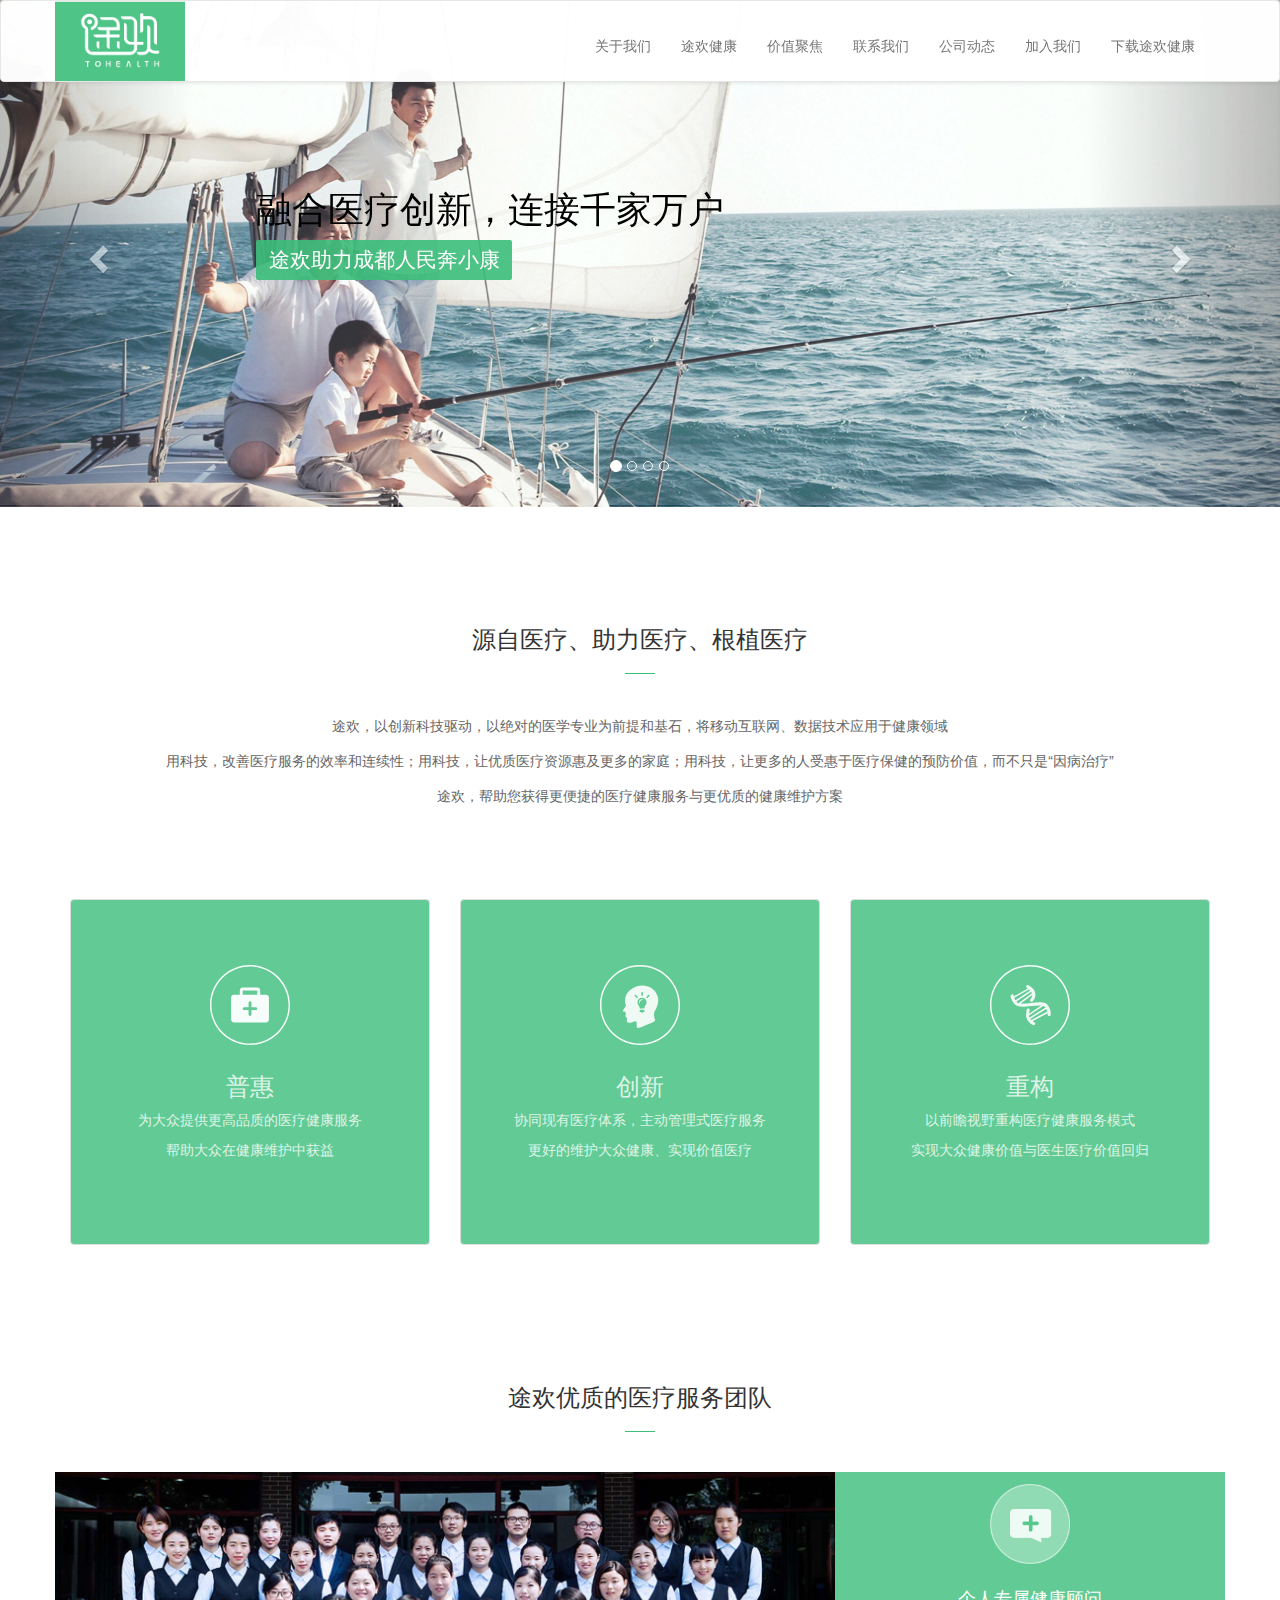
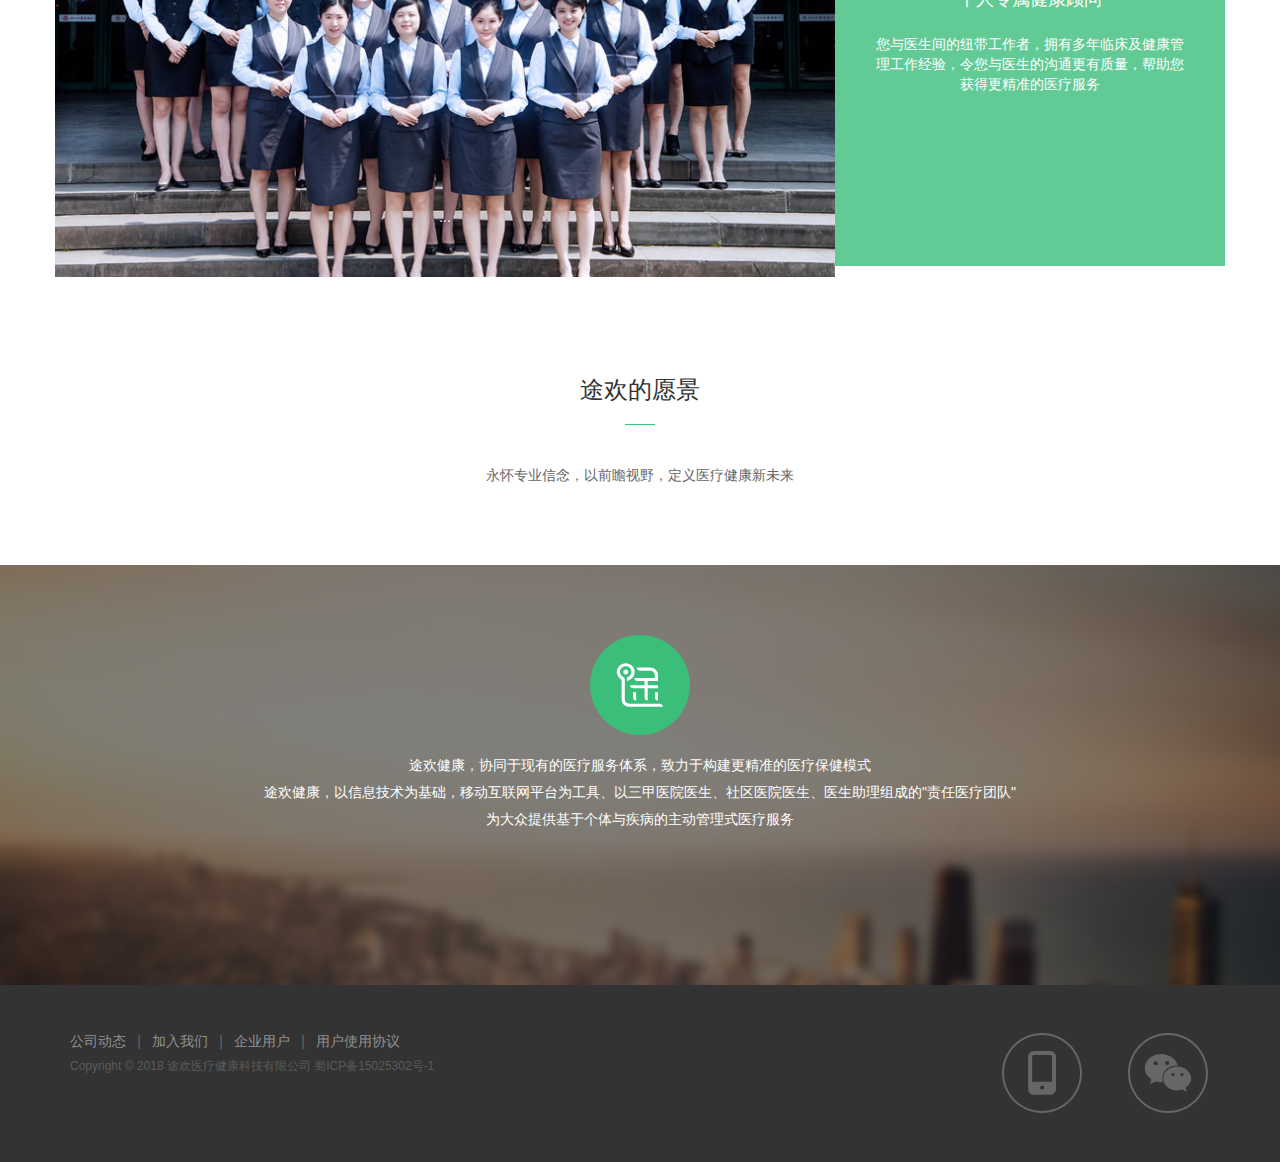
==== index.html @ 7e4f751d "第一次提交！" ====
<!DOCTYPE html>
<html lang="en">
<head>
	<meta charset="UTF-8"> 
	<!-- <meta name="viewport" content="width=device-width, initial-scale=1"> -->
	<meta name="viewport" content="width=device-width, initial-scale=1, maximum-scale=1, user-scalable=no">
	<title>首页</title>
	<link rel="stylesheet" href="css/bootstrap.min.css">
	<link rel="stylesheet" href="css/index.css">
	<script src="js/jquery-3.0.0.min.js"></script>
	<script src="js/bootstrap.min.js"></script>
	
</head>
<body>
	<header>
		<nav class="navbar navbar-default">
		  <div class="container-fluid container">
		    <!-- Brand and toggle get grouped for better mobile display -->
		    <div class="navbar-header">
		      <button type="button" class="navbar-toggle collapsed" data-toggle="collapse" data-target="#bs-example-navbar-collapse-1" aria-expanded="false">
		        <span class="sr-only">Toggle navigation</span>
		        <span class="icon-bar"></span>
		        <span class="icon-bar"></span>
		        <span class="icon-bar"></span>
		      </button>
		      <a class="navbar-brand th-logo" href="#">
		      	<img src="images/logo.PNG" alt="">
		      </a>
		    </div>

		    <!-- Collect the nav links, forms, and other content for toggling -->
		    <div class="collapse navbar-collapse" id="bs-example-navbar-collapse-1">
		      <ul class="nav navbar-nav navbar-right">
		        <li><a href="#">关于我们</a></li>
		        <li><a href="html/health.html">途欢健康</a></li>
		        <li><a href="html/price.html">价值聚焦</a></li>
		        <li><a href="html/contact.html">联系我们</a></li>
		        <li><a href="html/compony.html">公司动态</a></li>
		        <li><a href="#">加入我们</a></li>
		        <li><a href="#">下载途欢健康</a></li>
		      </ul>
		    </div><!-- /.navbar-collapse -->
		  </div><!-- /.container-fluid -->
		</nav>
	</header>
	<main>
		<div id="carousel-example-generic" class="carousel slide" data-ride="carousel">
		  <!-- Indicators -->
		  <ol class="carousel-indicators">
		    <li data-target="#carousel-example-generic" data-slide-to="0" class="active"></li>
		    <li data-target="#carousel-example-generic" data-slide-to="1"></li>
		    <li data-target="#carousel-example-generic" data-slide-to="2"></li>
		    <li data-target="#carousel-example-generic" data-slide-to="3"></li>
		  </ol>

		  <!-- Wrapper for slides -->
		  <div class="carousel-inner" role="listbox">
		    <div class="item active">
		      <img src="images/about-us-banner-2x-2.jpg" alt="...">
		      <div class="carousel-caption"></div>
		    </div>
		    <div class="item">
		      <img src="images/about-us-banner-2x.jpg" alt="...">
		      <div class="carousel-caption"></div>
		    </div>
		    <div class="item">
		      <img src="images/innovative-banner.jpg" alt="...">
		      <div class="carousel-caption"></div>
		    </div>
		    <div class="item">
		      <img src="images/about-us-banner-2x.jpg" alt="...">
		      <div class="carousel-caption"></div>
		    </div>
		  </div>

		  <!-- 字幕 -->
			<div class="bg">
			    <div class="part part1 current">
			         <h4 class="animate__animated animate__backInDown">融合医疗创新，连接千家万户</h4>
			        <p class="animate__animated animate__slideInUp">途欢助力成都人民奔小康</p>
			    </div>
			    <div class="part part2">
			        <h4 class="animate__animated animate__backInDown"> “星未来InnoStar”全球创新创业大赛</h4>
			         <h4 class="animate__animated animate__backInDown"> 途欢健康惊艳斩获二等奖</h4>
			        <p class="animate__animated animate__slideInUp">成都站落幕</p>
			    </div>
			    <div class="part part3">
			         <h4 class="animate__animated animate__backInDown">人生旅途&nbsp;欢&nbsp;悦同行</h4>
			        <p class="animate__animated animate__slideInUp">To Health To Happiness</p>
			    </div>
			    <div class="part part4">
			         <h4 class="animate__animated animate__backInDown">连接您与复杂医学世界的桥梁</h4>
			        <p class="animate__animated animate__slideInUp">Getting Access To Better Quality Health Care</p>
			    </div>
			 </div>
		  <!-- Controls -->
		  <a class="left carousel-control" href="#carousel-example-generic" role="button" data-slide="prev">
		    <span class="glyphicon glyphicon-chevron-left" aria-hidden="true"></span>
		    <span class="sr-only">Previous</span>
		  </a>
		  <a class="right carousel-control" href="#carousel-example-generic" role="button" data-slide="next">
		    <span class="glyphicon glyphicon-chevron-right" aria-hidden="true"></span>
		    <span class="sr-only">Next</span>
		  </a>
		</div>

		<div class="text container">
			<h3>源自医疗、助力医疗、根植医疗</h3>
			<p class="line"></p>
			<p class="linh25">途欢，以创新科技驱动，以绝对的医学专业为前提和基石，将移动互联网、数据技术应用于健康领域</p>
			<p class="linh25">用科技，改善医疗服务的效率和连续性；用科技，让优质医疗资源惠及更多的家庭；用科技，让更多的人受惠于医疗保健的预防价值，而不只是“因病治疗”</p>
			<p class="linh25">途欢，帮助您获得更便捷的医疗健康服务与更优质的健康维护方案</p>
		</div>

		<!-- 理念（idea） -->
		<ul class="idea container">
			<li class="col-md-4">
			    <div class="thumbnail">
			        <img src="images/puhui.svg" alt="...">
			        <div class="caption">
			          <h3>普惠</h3>
			          <p class="f12">为大众提供更高品质的医疗健康服务</p>
			          <p class="f12">帮助大众在健康维护中获益</p>
			          
			        </div>
			    </div>
			</li>
			<li class="col-md-4">
			    <div class="thumbnail">
			        <img src="images/chuangxin.svg" alt="...">
			        <div class="caption">
			          <h3>创新</h3>
			          <p class="f12">协同现有医疗体系，主动管理式医疗服务</p>
			          <p class="f12">更好的维护大众健康、实现价值医疗</p>
			          
			        </div>
			    </div>
			</li>
			<li class="col-md-4">
			    <div class="thumbnail">
			        <img src="images/chonggou.svg" alt="...">
			        <div class="caption">
			          <h3>重构</h3>
			          <p class="f12">以前瞻视野重构医疗健康服务模式</p>
			          <p class="f12">实现大众健康价值与医生医疗价值回归</p>
			          
			        </div>
			    </div>
			</li>		
		</ul>
		<div class="litspanner container">
			<h3>途欢优质的医疗服务团队</h3>
			<p class="line"></p>
			<div class="spanbox">
				<div class="span carousel slide  col-md-8" data-ride="carousel">
				<div class="carousel-inner" role="listbox">
				    <div class="item active">
				      <img src="images/abus-litspanner1.jpg" alt="...">
				      <div class="carousel-caption">
				        ...
				      </div>
				    </div>
				    <div class="item">
				      <img src="images/abus-litspanner2.jpg" alt="...">
				      <div class="carousel-caption">
				        ...
				      </div>
				    </div>
				    <div class="item">
				      <img src="images/abus-litspanner3.jpg" alt="...">
				      <div class="carousel-caption">
				        ...
				      </div>
				    </div>
				    <div class="item">
				      <img src="images/abus-litspanner4.jpg" alt="...">
				      <div class="carousel-caption">
				        ...
				      </div>
				    </div>
				  </div>
				
				</div>
				<div class="detail col-md-4">
				<ul>
					<li class="li animate__animated animate__backInDown current">
						<img src="images/jiankangguwen-ico.png" alt="...">
					<h4>个人专属健康顾问</h4>
					<p>
                                您与医生间的纽带工作者，拥有多年临床及健康管理工作经验，令您与医生的沟通更有质量，帮助您获得更精准的医疗服务
                             </p>
					</li>
					<li class="li animate__animated animate__backInDown">
						<img src="images/xietiaozhuanyuan-ico.png" alt="...">
					<h4>医疗协调专员</h4>
					<p>
                                您与家人的医疗服务协调顾问，拥有多年临床工作背景和分诊经验，给予您和家人必要的就医指导，帮助您选择适需的科室就医、获得专科医生线上预诊服务，或为您连接您所需的医疗服务
                            </p>
					</li>
					<li class="li animate__animated animate__backInDown">
						<img src="images/jiatingyisheng-ico.png" alt="...">
					<h4>途欢家庭医生</h4>
					<p>
                                您与家人的健康守门人。解决您与家庭日常大多数的医疗需求及慢性疾病稳定期的治疗、随访与管理。在途欢健康管理平台与健康顾问支持下，协助您完成更精准，更有价值的诊疗
                            </p>
					</li>
					<li class="li animate__animated animate__backInDown">
						<img src="images/tuhuandaifu-ico.png" alt="...">
					<h4>途欢大夫</h4>
					<p>
                                如您与家人患有慢性疾病，定期为您连接三甲医院专科医生，并评估指导您的诊疗方案。当家庭发生临床医疗需求，将为您推荐并连接最适宜的医生与专家，确保获得更优的医疗解决方案
                            </p>
					</li>
				</ul>
				</div>				
			</div>
			
			
		</div>
		<!-- 远景 -->
		<div class="future container">
			<h3>途欢的愿景</h3>
			<p class="line"></p>
			<p class="linh25">永怀专业信念，以前瞻视野，定义医疗健康新未来</p>
			<div class="futbgr">
				<img src="images/lthyj-ogo.svg" alt="">
				<p>途欢健康，协同于现有的医疗服务体系，致力于构建更精准的医疗保健模式</p>
				<p>途欢健康，以信息技术为基础，移动互联网平台为工具、以三甲医院医生、社区医院医生、医生助理组成的"责任医疗团队"</p>
				<p>为大众提供基于个体与疾病的主动管理式医疗服务</p>
			</div>
		</div>

	</main>
	<footer>
		<div class="container">
			<div class="left">
				<a href="">公司动态</a> |
				<a href="">加入我们</a> | 
				<a href="">企业用户</a> |
				<a href="">用户使用协议</a>
				<p>Copyright © 2018 途欢医疗健康科技有限公司 蜀ICP备15025302号-1</p>
			</div>
			<div class="right">
				<img src="../images/wewix-ico.svg" alt="">
				<img src="../images/shouji-logo-icon.svg" alt="">

			</div>
			
		
		</div>

	</footer>

	
	<script src="js/index.js"></script>
</body>
</html>
---- css/index.css ----
*{
    margin: 0;
    padding: 0;
 }
 ul{
    list-style: none;
 }
b{
    font-weight: normal;
    display: block;
}
i{
    font-style: normal;
    display: block;
}
u{
    text-decoration: none;
    display: block;
}
 body{
    color: #666;
    font-style: normal;
    font-family: "SourceHanSansCN-Light",
    "Lantinghei SC","Open Sans",
    "Hiragino Sans GB","Microsoft YaHei",
    "STHeiti-Light","WenQuanYi Micro Hei",
    "Arial","SimSun","sans-serif";
    font-size: 14px;
 }
header{
    position: fixed;
    width: 100%;
    z-index: 999;
 }
header .navbar-default {
    /* padding: 15px 0; */
    box-shadow: 0 1px 4px rgba(0,0,0,.1);
    margin-bottom: 0;
    z-index: 1000;
    background-color: rgba(255,255,255,.98);
}
header .navbar-header .navbar-brand {
    margin-left: 15px;
    padding: 0px;
}
header .navbar-header .th-logo{
	width: 130px;
	height: 80px;
/* 	background: url('../images/logo.PNG'); */

}

header .th-logo img{
	width: 130px;
}


header .navbar-collapse li{
	margin-top: 20px;
}

main .carousel-control span{
	z-index: 9999;
}
main #carousel-example-generic{
    position: relative;
}
/* 轮播小圆圈 */
#carousel-example-generic .carousel-indicators{
    z-index: 100;
}
/* 轮播字幕 */
#carousel-example-generic .bg{

    width: 100%;
    height: 100%;
    background: rgba(255,255,255,0.2);
    padding-top: 10%;
    left: 0px;
    position: absolute;
    z-index: 99;
    top: -2px;
}
#carousel-example-generic .bg h4{
    margin-left: 20%;
    color: white;
    font-size: 260%;
    margin-top: 5%;
}
#carousel-example-generic .bg p{
    margin-left: 20%;
    color: white;
    font-size: 150%;
}
#carousel-example-generic .bg .part1 h4,
#carousel-example-generic .bg .part2 h4{
    color: black;
}
#carousel-example-generic .bg .part1 p,
#carousel-example-generic .bg .part2 p{
    background-color: rgba(59, 190, 122, .9);
    /* display: inline; */
     text-align: center; 
    border-radius: 2px;
    padding: 5px 10px;
    width: 20%;
}
#carousel-example-generic .bg .part{
    display: none;
}
#carousel-example-generic .bg .part.current{
    display: block;
}
/* 轮播左右按钮 */
#carousel-example-generic .left,
#carousel-example-generic .right{
    z-index: 100;
}
main .text{
	text-align: center;
	margin-top: 100px;
    margin-bottom: 80px;
}
main .text h3,main .litspanner h3,main .future h3{
	color: #333;
    font-weight: normal;
    font-family: "SourceHanSansCN-Light",
    "Lantinghei SC","Open Sans","Hiragino Sans GB",
    "Microsoft YaHei","STHeiti-Light","WenQuanYi Micro Hei",
    "Arial","SimSun","sans-serif";
}

main .text .line,main .litspanner .line,main .future .line{
	border-top: 1px solid #3bbe7a;
    width: 30px;
    margin: 20px auto 40px;
}
main .text .linh25{
	line-height: 25px;
}
/* 理念 */
main .idea{
    list-style: none;
}
main .idea .thumbnail{
	background: rgba(59,190,122,.8);
    padding: 18% 10%;
}
main .idea li{
    text-align: center;
    border-radius: 2px;

}
main .idea h3,main .idea p{
    color: rgba(255,255,255,.8);
}
main .idea img{
    width: 80px;
} 
/* 小轮播图 */
main .litspanner{
	text-align: center;
	margin-top: 100px;
    margin-bottom: 80px;
}
main .litspanner .spanbox{
    width: 100%;
    min-height: 394px;
    background: rgba(59,190,122,.8); 
}
main .litspanner .col-md-8{
    padding-right: 0px;
    padding-left: 0px;
}
    
main .litspanner .detail{    
    padding: 1% 3%;
}
main .litspanner .detail img{
    width: 80px;
}
main .litspanner .detail h4{
    font-size: 18px;
    color: white;
    line-height: 50px;
}
main .litspanner .detail p{
    color: white;
    font-size: 14px;

}
main .detail .li{
    display: none;
}
main .detail .li.current{
    display: block;
}
/* 愿景 */
main .future{
    text-align: center;
    width: 100%;
}
main .container{
    padding-right: 0px;
    padding-left: 0px;
}
main .future .futbgr{
    height: 420px;
    text-align: center;
    background: url('../images/about-yuanjing.jpg') no-repeat 50% 0%;
}
main .future .linh25{
    margin-bottom:80px ;
}
main .future .futbgr img{
    width: 100px;
    margin-top: 70px;
    margin-bottom: 20px;
}
main .future .futbgr p{
    color: white;
    margin-bottom: 7px;
}
footer{
    background-color: #333;
    padding: 46.5px 0;
}
footer .container a{
    color: rgba(170,170,170,.8);
    padding-right: 2%;
    padding-left: 2%;
} 
footer .container a:nth-of-type(1){
    padding-left: 0px;
}
footer .container p{
    font-size: 12px;
    color: rgba(102,102,102,.8);
    margin-top: 2%;
}
footer .container a:hover{
    text-decoration: none;
}
footer .container .left{
    float: left;
}
footer .container .right{
    float: right;
    
}
footer .container .right img{
    width: 14%;
    float: right;
    margin-left: 7%;
}
@media (min-width:0px) and (max-width: 778px) { 
    footer .container .right{
        display: none;
    }
}
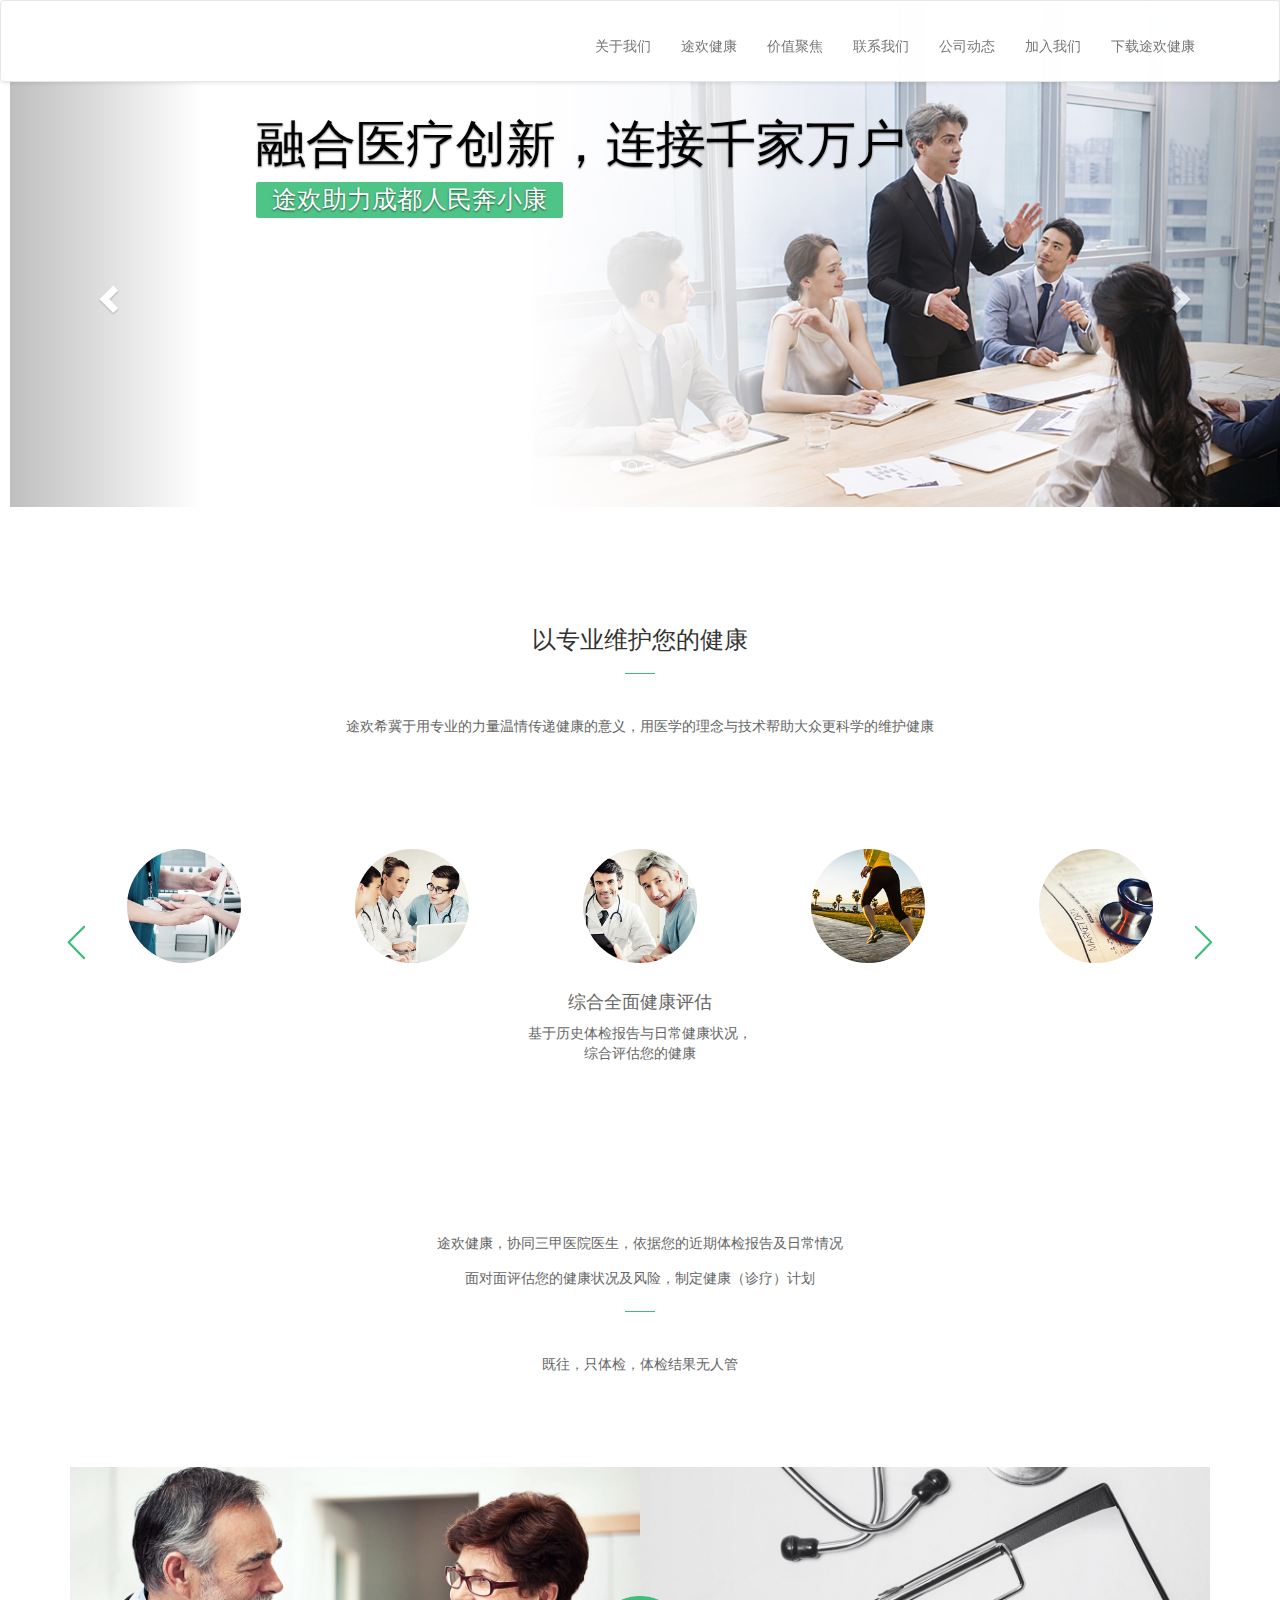
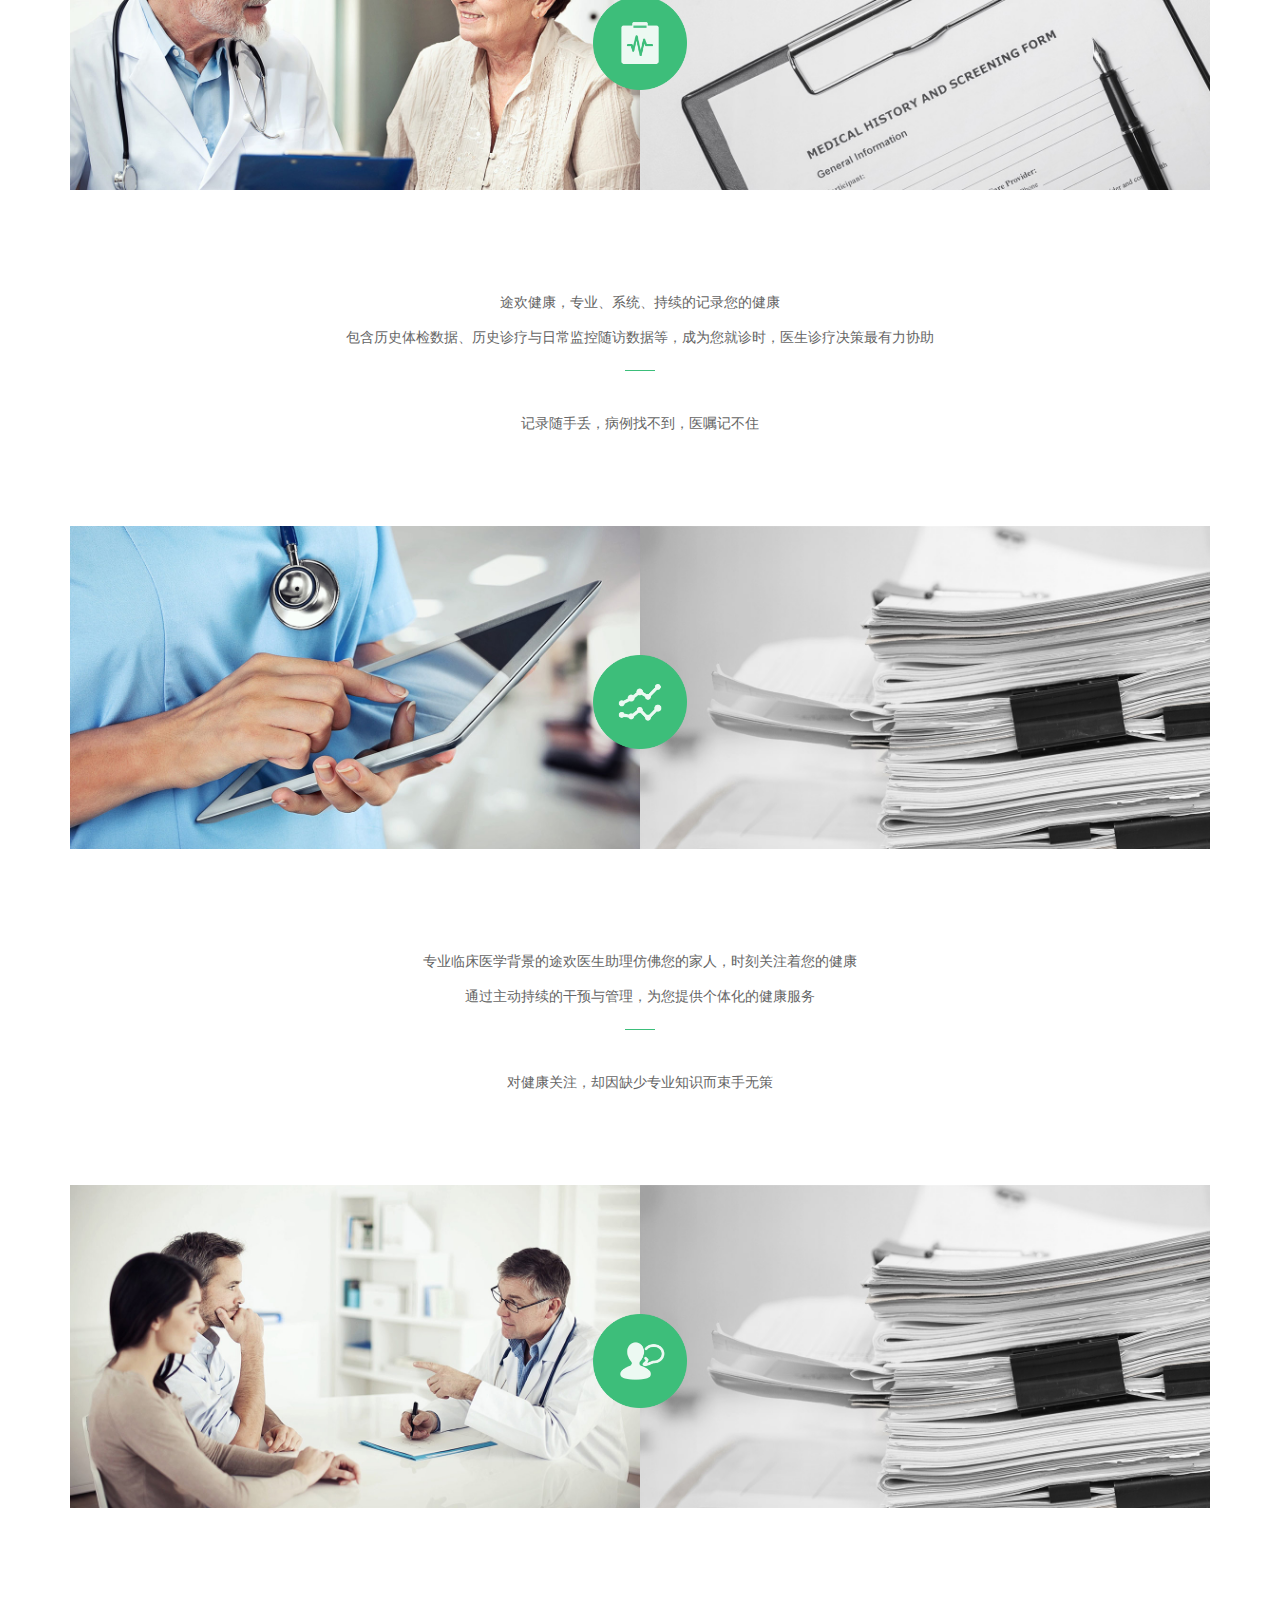
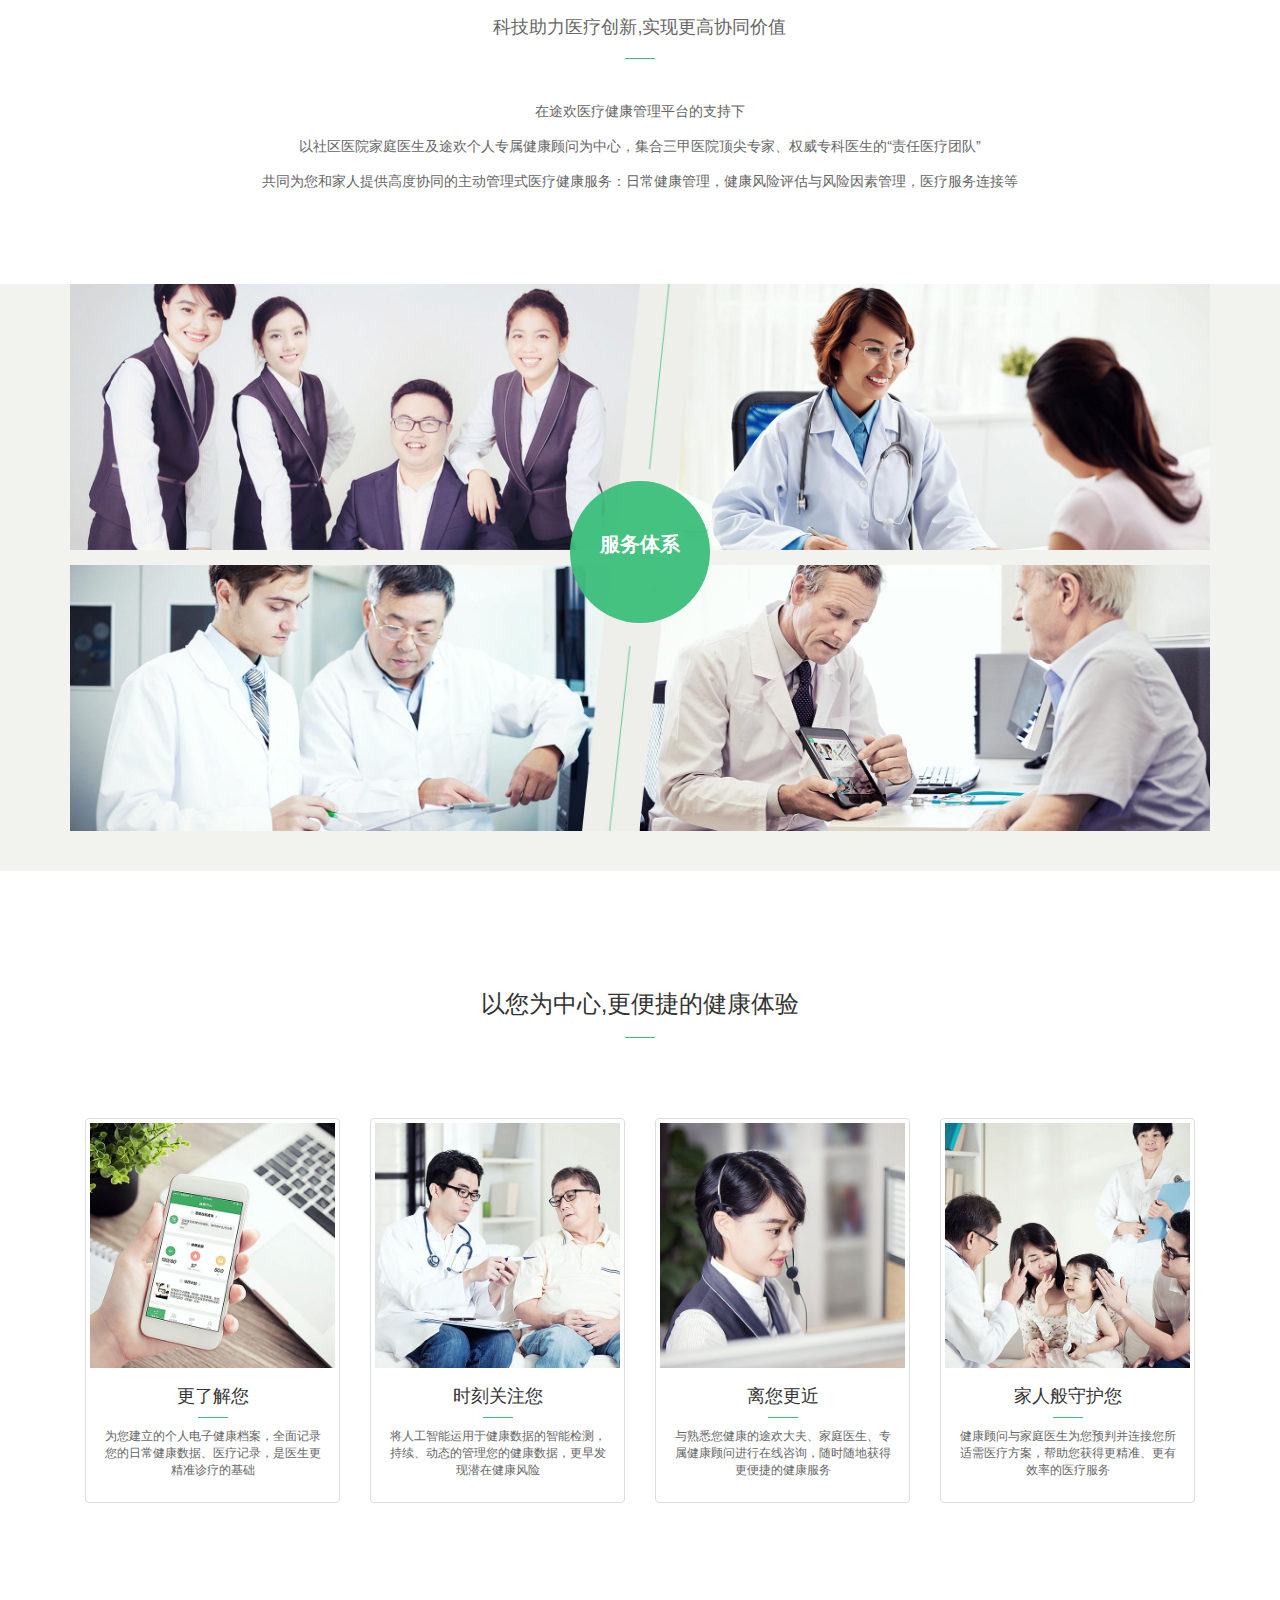
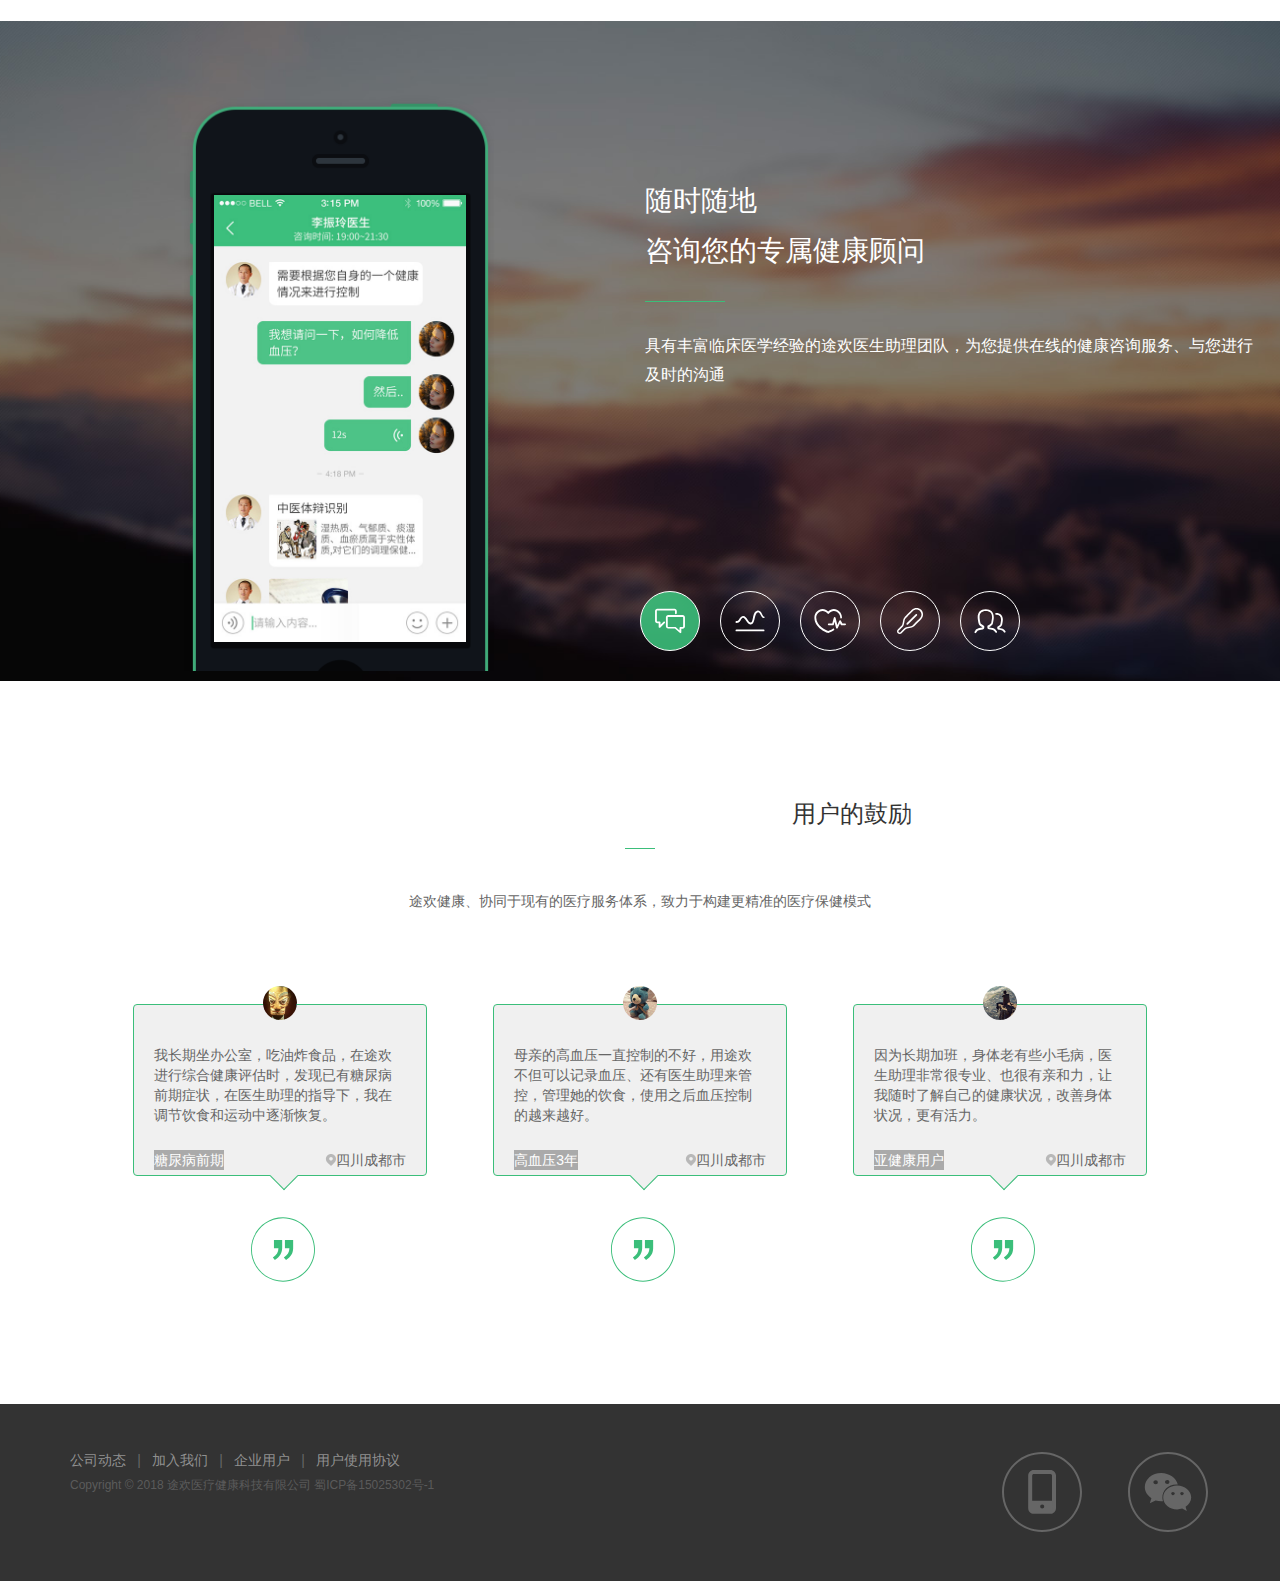
==== commit 80fa9f3f: "第二次提交" ====
--- a/index.html
+++ b/index.html
@@ -6,10 +6,10 @@
 	<meta name="viewport" content="width=device-width, initial-scale=1, maximum-scale=1, user-scalable=no">
 	<title>首页</title>
 	<link rel="stylesheet" href="css/bootstrap.min.css">
-	<link rel="stylesheet" href="css/index.css">
+	<link rel="stylesheet" href="css/health.css">
+	<link rel="stylesheet" href="css/animate.css">
 	<script src="js/jquery-3.0.0.min.js"></script>
 	<script src="js/bootstrap.min.js"></script>
-	
 </head>
 <body>
 	<header>
@@ -24,15 +24,15 @@
 		        <span class="icon-bar"></span>
 		      </button>
 		      <a class="navbar-brand th-logo" href="#">
-		      	<img src="images/logo.PNG" alt="">
+		      	<img src="images/logo.png" alt="">
 		      </a>
 		    </div>
 
 		    <!-- Collect the nav links, forms, and other content for toggling -->
 		    <div class="collapse navbar-collapse" id="bs-example-navbar-collapse-1">
 		      <ul class="nav navbar-nav navbar-right">
-		        <li><a href="#">关于我们</a></li>
-		        <li><a href="html/health.html">途欢健康</a></li>
+		        <li><a href="index.html">关于我们</a></li>
+		        <li><a href="#">途欢健康</a></li>
 		        <li><a href="html/price.html">价值聚焦</a></li>
 		        <li><a href="html/contact.html">联系我们</a></li>
 		        <li><a href="html/compony.html">公司动态</a></li>
@@ -54,45 +54,37 @@
 		  </ol>
 
 		  <!-- Wrapper for slides -->
-		  <div class="carousel-inner" role="listbox">
-		    <div class="item active">
+		  <ul class="carousel1 carousel-inner" role="listbox">
+		    <li class="item active">
+		      <img src="images/innovative-banner.jpg" alt="...">
+		      <div class="blackWork carousel-caption">
+		      		<h4 class="animate__animated animate__slideInDown delay_1">融合医疗创新，连接千家万户</h4>
+			        <p class="animate__animated animate__slideInUp delay_1">途欢助力成都人民奔小康</p>
+		      </div>
+		    </li>
+		    <li class="item">
+		      <img src="images/future-start-banner-2x.jpg" alt="...">
+		      <div class="blackWork carousel-caption">
+		      		<h4 class="animate__animated animate__slideInDown delay_1"> “星未来InnoStar”全球创新创业大赛</h4>
+			        <h4 class="animate__animated animate__slideInDown delay_1"> 途欢健康惊艳斩获二等奖</h4>
+			        <p class="animate__animated animate__slideInUp delay_1">成都站落幕</p>
+		      </div>
+		    </li>
+		    <li class="item">
+		      <img src="images/about-us-banner-2x.jpg" alt="...">
+		      <div class=" carousel-caption">
+		      		<h4 class="animate__animated animate__slideInDown delay_1">人生旅途&nbsp;欢&nbsp;悦同行</h4>
+			        <p class="animate__animated animate__slideInUp delay_1">To Health To Happiness</p>
+		      </div>
+		    </li>
+		    <li class="item">
 		      <img src="images/about-us-banner-2x-2.jpg" alt="...">
-		      <div class="carousel-caption"></div>
-		    </div>
-		    <div class="item">
-		      <img src="images/about-us-banner-2x.jpg" alt="...">
-		      <div class="carousel-caption"></div>
-		    </div>
-		    <div class="item">
-		      <img src="images/innovative-banner.jpg" alt="...">
-		      <div class="carousel-caption"></div>
-		    </div>
-		    <div class="item">
-		      <img src="images/about-us-banner-2x.jpg" alt="...">
-		      <div class="carousel-caption"></div>
-		    </div>
-		  </div>
-
-		  <!-- 字幕 -->
-			<div class="bg">
-			    <div class="part part1 current">
-			         <h4 class="animate__animated animate__backInDown">融合医疗创新，连接千家万户</h4>
-			        <p class="animate__animated animate__slideInUp">途欢助力成都人民奔小康</p>
-			    </div>
-			    <div class="part part2">
-			        <h4 class="animate__animated animate__backInDown"> “星未来InnoStar”全球创新创业大赛</h4>
-			         <h4 class="animate__animated animate__backInDown"> 途欢健康惊艳斩获二等奖</h4>
-			        <p class="animate__animated animate__slideInUp">成都站落幕</p>
-			    </div>
-			    <div class="part part3">
-			         <h4 class="animate__animated animate__backInDown">人生旅途&nbsp;欢&nbsp;悦同行</h4>
-			        <p class="animate__animated animate__slideInUp">To Health To Happiness</p>
-			    </div>
-			    <div class="part part4">
-			         <h4 class="animate__animated animate__backInDown">连接您与复杂医学世界的桥梁</h4>
-			        <p class="animate__animated animate__slideInUp">Getting Access To Better Quality Health Care</p>
-			    </div>
-			 </div>
+		      <div class="carousel-caption cpt2">
+		      	 	<h4 class="animate__animated animate__slideInDown delay_1">连接您与复杂医学世界的桥梁</h4>
+			        <p class="animate__animated animate__slideInUp delay_1">Getting Access To Better Quality Health Care</p>
+		      </div>
+		    </li>
+		  </ul>	
 		  <!-- Controls -->
 		  <a class="left carousel-control" href="#carousel-example-generic" role="button" data-slide="prev">
 		    <span class="glyphicon glyphicon-chevron-left" aria-hidden="true"></span>
@@ -103,133 +95,313 @@
 		    <span class="sr-only">Next</span>
 		  </a>
 		</div>
-
 		<div class="text container">
-			<h3>源自医疗、助力医疗、根植医疗</h3>
+			<h3>以专业维护您的健康</h3>
 			<p class="line"></p>
-			<p class="linh25">途欢，以创新科技驱动，以绝对的医学专业为前提和基石，将移动互联网、数据技术应用于健康领域</p>
-			<p class="linh25">用科技，改善医疗服务的效率和连续性；用科技，让优质医疗资源惠及更多的家庭；用科技，让更多的人受惠于医疗保健的预防价值，而不只是“因病治疗”</p>
-			<p class="linh25">途欢，帮助您获得更便捷的医疗健康服务与更优质的健康维护方案</p>
-		</div>
-
-		<!-- 理念（idea） -->
-		<ul class="idea container">
-			<li class="col-md-4">
-			    <div class="thumbnail">
-			        <img src="images/puhui.svg" alt="...">
-			        <div class="caption">
-			          <h3>普惠</h3>
-			          <p class="f12">为大众提供更高品质的医疗健康服务</p>
-			          <p class="f12">帮助大众在健康维护中获益</p>
-			          
-			        </div>
-			    </div>
-			</li>
-			<li class="col-md-4">
-			    <div class="thumbnail">
-			        <img src="images/chuangxin.svg" alt="...">
-			        <div class="caption">
-			          <h3>创新</h3>
-			          <p class="f12">协同现有医疗体系，主动管理式医疗服务</p>
-			          <p class="f12">更好的维护大众健康、实现价值医疗</p>
-			          
-			        </div>
-			    </div>
-			</li>
-			<li class="col-md-4">
-			    <div class="thumbnail">
-			        <img src="images/chonggou.svg" alt="...">
-			        <div class="caption">
-			          <h3>重构</h3>
-			          <p class="f12">以前瞻视野重构医疗健康服务模式</p>
-			          <p class="f12">实现大众健康价值与医生医疗价值回归</p>
-			          
-			        </div>
-			    </div>
-			</li>		
-		</ul>
-		<div class="litspanner container">
-			<h3>途欢优质的医疗服务团队</h3>
+			<p class="linh25">途欢希冀于用专业的力量温情传递健康的意义，用医学的理念与技术帮助大众更科学的维护健康</p>			
+		</div>
+		<!-- 小轮播 -->
+		<div class="spanbox  container" style="overflow: hidden;position: relative;">
+			<ul class="spanner">
+				<li>
+					<img src="images/garden01.jpg" alt="">
+					<div class="describe">
+						<h4>综合全面健康评估</h4>
+						<p>基于历史体检报告与日常健康状况，综合评估您的健康</p>
+					</div>					
+				</li>
+				<li>
+					<img src="images/garden02.jpg" alt="">
+					<div class="describe">
+						<h4>综合全面健康评估</h4>
+						<p>基于历史体检报告与日常健康状况，综合评估您的健康</p>
+					</div>					
+				</li>
+				<li>
+					<img src="images/garden03.jpg" alt="">
+					<div class="describe current">
+						<h4>综合全面健康评估</h4>
+						<p>基于历史体检报告与日常健康状况，综合评估您的健康</p>
+					</div>					
+				</li>
+				<li>
+					<img src="images/garden04.jpg" alt="">
+					<div class="describe">
+						<h4>综合全面健康评估</h4>
+						<p>基于历史体检报告与日常健康状况，综合评估您的健康</p>
+					</div>					
+				</li>
+				<li>
+					<img src="images/garden05.jpg" alt="">
+					<div class="describe">
+						<h4>综合全面健康评估</h4>
+						<p>基于历史体检报告与日常健康状况，综合评估您的健康</p>
+					</div>					
+				</li>
+				<li>
+					<img src="images/garden01.jpg" alt="">
+					<div class="describe">
+						<h4>综合全面健康评估</h4>
+						<p>基于历史体检报告与日常健康状况，综合评估您的健康</p>
+					</div>					
+				</li>
+				<li>
+					<img src="images/garden02.jpg" alt="">
+					<div class="describe">
+						<h4>综合全面健康评估</h4>
+						<p>基于历史体检报告与日常健康状况，综合评估您的健康</p>
+					</div>					
+				</li>
+				<li>
+					<img src="images/garden03.jpg" alt="">
+					<div class="describe">
+						<h4>综合全面健康评估</h4>
+						<p>基于历史体检报告与日常健康状况，综合评估您的健康</p>
+					</div>					
+				</li>
+				<li>
+					<img src="images/garden04.jpg" alt="">
+					<div class="describe">
+						<h4>综合全面健康评估</h4>
+						<p>基于历史体检报告与日常健康状况，综合评估您的健康</p>
+					</div>					
+				</li>
+				<li>
+					<img src="images/garden05.jpg" alt="">
+					<div class="describe">
+						<h4>综合全面健康评估</h4>
+						<p>基于历史体检报告与日常健康状况，综合评估您的健康</p>
+					</div>					
+				</li>
+			</ul>	
+			<span class="left"><img src="images/mis-prev-icon.svg" alt=""></span>
+    		<span class="right"><img src="images/mis-next-icon.svg" alt=""></span>
+            <!-- <ol>
+                <li class="current"></li>
+                <li></li>
+                <li></li>
+                <li></li>
+                <li></li>
+                <li></li>
+            </ol> -->
+		</div>
+		<!-- 文字和图片 -->
+		<div class="text-pic">
+			<div class="part1">
+				<div class="text container">
+						<p class="linh25">途欢健康，协同三甲医院医生，依据您的近期体检报告及日常情况</p>	
+						<p class="linh25">面对面评估您的健康状况及风险，制定健康（诊疗）计划</p>
+						<p class="line"></p>
+						<p class="linh25">既往，只体检，体检结果无人管</p>			
+				</div>
+				<div class="pic container">
+					<div class="pic1 col-xs-6">
+							<img src="images/tuhuan1_l2x.jpg" alt="">
+					</div>
+					<div class="pic2 col-xs-6">
+							<img src="images/tuhuan1_r2x.jpg" alt="">								
+					</div>
+					<span><img src="images/zljh-logo-icon.png" alt=""></span>	
+				</div>				
+			</div>
+			<div class="part2">
+				<div class="text container">
+						<p class="linh25">途欢健康，专业、系统、持续的记录您的健康</p>	
+						<p class="linh25">包含历史体检数据、历史诊疗与日常监控随访数据等，成为您就诊时，医生诊疗决策最有力协助</p>
+						<p class="line"></p>
+						<p class="linh25">记录随手丢，病例找不到，医嘱记不住</p>		
+				</div>
+				<div class="pic container">
+					<div class="pic1 col-xs-6">
+							<img src="images/tuhuan3_l2x.jpg" alt="">
+					</div>
+					<div class="pic2 col-xs-6">
+							<img src="images/tuhuan4_r2x.jpg" alt="">									
+					</div>
+					<span><img src="images/hzsj-logo-icon.png" alt=""></span>	
+				</div>				
+			</div>
+			<div class="part3">
+				<div class="text container">
+						<p class="linh25">专业临床医学背景的途欢医生助理仿佛您的家人，时刻关注着您的健康</p>	
+						<p class="linh25">通过主动持续的干预与管理，为您提供个体化的健康服务</p>
+						<p class="line"></p>
+						<p class="linh25">对健康关注，却因缺少专业知识而束手无策</p>		
+				</div>
+				<div class="pic container">
+					<div class="pic1 col-xs-6">
+							<img src="images/tuhuan5_l2x.jpg" alt="">
+					</div>
+					<div class="pic2 col-xs-6">
+							<img src="images/tuhuan4_r2x.jpg" alt="">		
+								
+					</div>
+					<span><img src="images/hzgl-logo-icon.png" alt=""></span>
+				</div>				
+			</div>
+			<div class="part4">
+				<div class="text container">
+						<h4>科技助力医疗创新,实现更高协同价值</h4>
+						<p class="line"></p>
+						<p class="linh25">在途欢医疗健康管理平台的支持下</p>	
+						<p class="linh25">以社区医院家庭医生及途欢个人专属健康顾问为中心，集合三甲医院顶尖专家、权威专科医生的“责任医疗团队”</p>
+						<p class="linh25">共同为您和家人提供高度协同的主动管理式医疗健康服务：日常健康管理，健康风险评估与风险因素管理，医疗服务连接等</p>		
+				</div>
+				<div class="picbg">
+					<div class="pic container">
+						<div class="pic1">
+								<img src="images/fuwutixi-11.jpg" alt="">
+						</div>
+						<div class="pic2">
+								<img src="images/fuwutixi-2.jpg" alt="">										
+						</div>
+						<span><p>服务体系</p></span>
+					</div>					
+				</div>							
+			</div>
+			<div class="part5">
+				<div class="text container">
+						<h3>以您为中心,更便捷的健康体验</h3>
+						<p class="line"></p>		
+				</div>	
+				<ul class="idea container">
+					<li class="col-md-3">
+					    <div class="thumbnail">
+					        <img src="images/center-img-01.jpg" alt="...">
+					        <div class="caption">
+					          <h4>更了解您</h4>
+					          <p class="line"></p>
+					          <p class="f12">为您建立的个人电子健康档案，全面记录您的日常健康数据、医疗记录，是医生更精准诊疗的基础</p>
+					          
+					        </div>
+					    </div>
+					</li>
+					<li class="col-md-3">
+					    <div class="thumbnail">
+					        <img src="images/center-img-02.jpg" alt="...">
+					        <div class="caption">
+					          <h4>时刻关注您</h4>
+					          <p class="line"></p>
+					          <p class="f12">将人工智能运用于健康数据的智能检测，持续、动态的管理您的健康数据，更早发现潜在健康风险</p>
+					        </div>
+					    </div>
+					</li>
+					<li class="col-md-3">
+					    <div class="thumbnail">
+					        <img src="images/center-img-03.jpg" alt="...">
+					        <div class="caption">
+					          <h4>离您更近</h4>
+					          <p class="line"></p>
+					          <p class="f12">与熟悉您健康的途欢大夫、家庭医生、专属健康顾问进行在线咨询，随时随地获得更便捷的健康服务</p>
+					          
+					        </div>
+					    </div>
+					</li>
+					<li class="col-md-3">
+					    <div class="thumbnail">
+					        <img src="images/center-img-04.jpg" alt="...">
+					        <div class="caption">
+					          <h4>家人般守护您</h4>
+					          <p class="line"></p>
+					          <p class="f12">健康顾问与家庭医生为您预判并连接您所适需医疗方案，帮助您获得更精准、更有效率的医疗服务</p>					          
+					        </div>
+					    </div>
+					</li>			
+				</ul>
+			</div>
+		</div>
+		<!-- 手机轮播 -->
+		<div class="mobSpan">
+			<div class="spanBox container">
+				<ul class="txtBox">
+					<li class="current">
+						<h4 class=" animate__animated animate__slideInUp .delay_1">随时随地</h4>
+						<h4 class=" animate__animated animate__slideInUp .delay_1">咨询您的专属健康顾问</h4>
+						<p class="line animate__animated animate__slideInUp .delay_2" ></p>
+						<p class=" animate__animated animate__slideInUp .delay_3">具有丰富临床医学经验的途欢医生助理团队，为您提供在线的健康咨询服务、与您进行及时的沟通</p> 
+					</li>
+					<li>
+						<h4 class=" animate__animated animate__slideInUp .delay_1">智能监测</h4>
+						<h4 class=" animate__animated animate__slideInUp .delay_1">管理您的健康指标</h4>
+						<p class="line animate__animated animate__slideInUp .delay_2"></p>
+						<p class=" animate__animated animate__slideInUp .delay_3">运用大数据进行系统的健康数据监测，数据异常时及时预警，令您与家人更早关注健康风险、更有效的预防与管控疾病发生</p> 
+					</li>
+					<li>
+						<h4 class=" animate__animated animate__slideInUp .delay_1">权威制定</h4>
+						<h4 class=" animate__animated animate__slideInUp .delay_1">专属于您的诊疗计划</h4>
+						<p class="line animate__animated animate__slideInUp .delay_2"></p>
+						<p class=" animate__animated animate__slideInUp .delay_3">三甲医院专家医生根据您的健康状况制定持续、全面、个体化的治疗计划与健康管理计划</p> 
+					</li>
+					<li>
+						<h4 class=" animate__animated animate__slideInUp .delay_1">便捷记录</h4>
+						<h4 class=" animate__animated animate__slideInUp .delay_1">健康状况轻松掌握</h4>
+						<p class="line animate__animated animate__slideInUp .delay_2"></p>
+						<p class=" animate__animated animate__slideInUp .delay_3">为您提供综合的数据信息系统，记录健康数据与指标，全面掌握健康状况，深度分析健康数据</p> 
+					</li>
+					<li>
+						<h4 class=" animate__animated animate__slideInUp .delay_1">不论远近</h4>
+						<h4 class=" animate__animated animate__slideInUp .delay_1">总为至亲送上关怀</h4>
+						<p class="line animate__animated animate__slideInUp .delay_2"></p>
+						<p class=" animate__animated animate__slideInUp .delay_3"> 拉近您与亲人之间的距离，健康数据与家人共享，异常情况实时提醒，时刻关怀亲人，守护家庭健康</p> 
+					</li>               
+                                                    
+				</ul>
+				<div class="moblie">
+					<img src="images/zlzx-icon.jpg" alt="" style="opacity: 1">
+					<img src="images/jkjc-icon.jpg" alt="">
+					<img src="images/zljh-icon.jpg" alt="">
+					<img src="images/tjsj.jpg" alt="">
+					<img src="images/qygl-icon.jpg" alt="">
+				</div>
+				<ul class="icon"> 
+					<li style="background-color:rgba(59,190,122,.9);"></li>
+					<li></li>
+					<li></li>
+					<li></li>
+					<li></li>
+				</ul>
+				<!-- <div class="icon"><img src="../images/zlzx.svg" alt=""></div> -->
+			</div>			
+		</div>
+		<div class="text container">
+			<h3>用户的鼓励</h3>
 			<p class="line"></p>
-			<div class="spanbox">
-				<div class="span carousel slide  col-md-8" data-ride="carousel">
-				<div class="carousel-inner" role="listbox">
-				    <div class="item active">
-				      <img src="images/abus-litspanner1.jpg" alt="...">
-				      <div class="carousel-caption">
-				        ...
-				      </div>
-				    </div>
-				    <div class="item">
-				      <img src="images/abus-litspanner2.jpg" alt="...">
-				      <div class="carousel-caption">
-				        ...
-				      </div>
-				    </div>
-				    <div class="item">
-				      <img src="images/abus-litspanner3.jpg" alt="...">
-				      <div class="carousel-caption">
-				        ...
-				      </div>
-				    </div>
-				    <div class="item">
-				      <img src="images/abus-litspanner4.jpg" alt="...">
-				      <div class="carousel-caption">
-				        ...
-				      </div>
-				    </div>
-				  </div>
+			<p class="linh25">途欢健康、协同于现有的医疗服务体系，致力于构建更精准的医疗保健模式</p>			
+		</div>
+		<div class="encourage container">
+			<div class="module col-lg-4 col-md-6">
 				
-				</div>
-				<div class="detail col-md-4">
-				<ul>
-					<li class="li animate__animated animate__backInDown current">
-						<img src="images/jiankangguwen-ico.png" alt="...">
-					<h4>个人专属健康顾问</h4>
+				<div class="dialogue">
 					<p>
-                                您与医生间的纽带工作者，拥有多年临床及健康管理工作经验，令您与医生的沟通更有质量，帮助您获得更精准的医疗服务
-                             </p>
-					</li>
-					<li class="li animate__animated animate__backInDown">
-						<img src="images/xietiaozhuanyuan-ico.png" alt="...">
-					<h4>医疗协调专员</h4>
+                            我长期坐办公室，吃油炸食品，在途欢进行综合健康评估时，发现已有糖尿病前期症状，在医生助理的指导下，我在调节饮食和运动中逐渐恢复。</p>
+                    <p><i>糖尿病前期</i><u>四川成都市<b></b></u></p>
+                    <div class="arrow"></div>
+                    <img src="images/yhgl-icon.svg" alt="">
+                    <img src="images/1-160513163232312.jpg" alt="">
+				</div>
+				
+			</div>
+			<div class="module col-lg-4 col-md-6">
+				<div class="dialogue">
 					<p>
-                                您与家人的医疗服务协调顾问，拥有多年临床工作背景和分诊经验，给予您和家人必要的就医指导，帮助您选择适需的科室就医、获得专科医生线上预诊服务，或为您连接您所需的医疗服务
-                            </p>
-					</li>
-					<li class="li animate__animated animate__backInDown">
-						<img src="images/jiatingyisheng-ico.png" alt="...">
-					<h4>途欢家庭医生</h4>
+                            母亲的高血压一直控制的不好，用途欢不但可以记录血压、还有医生助理来管控，管理她的饮食，使用之后血压控制的越来越好。</p>
+                    <p><i>高血压3年</i><u>四川成都市<b></b></u></p>
+                     <div class="arrow"></div>
+                     <img src="images/yhgl-icon.svg" alt="">
+                     <img src="images/1-16051316314KM.jpg" alt="">
+				</div>
+			</div>
+			<div class="module col-lg-4 col-md-6">
+				<div class="dialogue">
 					<p>
-                                您与家人的健康守门人。解决您与家庭日常大多数的医疗需求及慢性疾病稳定期的治疗、随访与管理。在途欢健康管理平台与健康顾问支持下，协助您完成更精准，更有价值的诊疗
-                            </p>
-					</li>
-					<li class="li animate__animated animate__backInDown">
-						<img src="images/tuhuandaifu-ico.png" alt="...">
-					<h4>途欢大夫</h4>
-					<p>
-                                如您与家人患有慢性疾病，定期为您连接三甲医院专科医生，并评估指导您的诊疗方案。当家庭发生临床医疗需求，将为您推荐并连接最适宜的医生与专家，确保获得更优的医疗解决方案
-                            </p>
-					</li>
-				</ul>
-				</div>				
-			</div>
-			
-			
-		</div>
-		<!-- 远景 -->
-		<div class="future container">
-			<h3>途欢的愿景</h3>
-			<p class="line"></p>
-			<p class="linh25">永怀专业信念，以前瞻视野，定义医疗健康新未来</p>
-			<div class="futbgr">
-				<img src="images/lthyj-ogo.svg" alt="">
-				<p>途欢健康，协同于现有的医疗服务体系，致力于构建更精准的医疗保健模式</p>
-				<p>途欢健康，以信息技术为基础，移动互联网平台为工具、以三甲医院医生、社区医院医生、医生助理组成的"责任医疗团队"</p>
-				<p>为大众提供基于个体与疾病的主动管理式医疗服务</p>
-			</div>
-		</div>
-
+                            因为长期加班，身体老有些小毛病，医生助理非常很专业、也很有亲和力，让我随时了解自己的健康状况，改善身体状况，更有活力。</p>
+                    <p><i>亚健康用户</i><u>四川成都市<b></b></u></p>
+                     <div class="arrow"></div>
+                     <img src="images/yhgl-icon.svg" alt="">
+                     <img src="images/1-16051316310L31.jpg" alt="">
+				</div>
+			</div>
+		</div>		
 	</main>
 	<footer>
 		<div class="container">
@@ -241,8 +413,8 @@
 				<p>Copyright © 2018 途欢医疗健康科技有限公司 蜀ICP备15025302号-1</p>
 			</div>
 			<div class="right">
-				<img src="../images/wewix-ico.svg" alt="">
-				<img src="../images/shouji-logo-icon.svg" alt="">
+				<img src="images/wewix-ico.svg" alt="">
+				<img src="images/shouji-logo-icon.svg" alt="">
 
 			</div>
 			
@@ -250,8 +422,6 @@
 		</div>
 
 	</footer>
-
-	
 	<script src="js/index.js"></script>
 </body>
 </html>--- a/css/health.css
+++ b/css/health.css
@@ -0,0 +1,564 @@
+ *{
+    margin: 0;
+    padding: 0;
+ }
+ ul{
+    list-style: none;
+ }
+b{
+    font-weight: normal;
+    display: block;
+}
+i{
+    font-style: normal;
+    display: block;
+}
+u{
+    text-decoration: none;
+    display: block;
+}
+ body{
+ 	color: #666;
+    font-style: normal;
+    font-family: "SourceHanSansCN-Light",
+    "Lantinghei SC","Open Sans",
+    "Hiragino Sans GB","Microsoft YaHei",
+    "STHeiti-Light","WenQuanYi Micro Hei",
+    "Arial","SimSun","sans-serif";
+    font-size: 14px;
+ }
+header{
+    position: fixed;
+    width: 100%;
+    z-index: 100;
+ }
+header .navbar-default {
+    box-shadow: 0 1px 4px rgba(0,0,0,.1);
+    margin-bottom: 0;
+    z-index: 1000;
+    background-color: rgba(255,255,255,.98);
+}
+header .navbar-header .navbar-brand {
+    margin-left: 15px;
+    padding: 0px;
+}
+header .navbar-header .th-logo{
+	width: 130px;
+	height: 80px;
+}
+
+header .th-logo img{
+	width: 130px;
+}
+
+
+header .navbar-collapse li{
+	margin-top: 20px;
+}
+
+
+main .carousel-control span{
+    z-index: 99;
+}
+main #carousel-example-generic{
+    position: relative;
+}
+                    /* 轮播小圆圈 */
+#carousel-example-generic .carousel-indicators{
+    z-index: 100;
+}
+                    /* 轮播字幕 */
+
+@media (max-width: 1152px) { 
+
+}
+main .carousel2{
+    display: none;
+}
+main .carousel-inner .carousel-caption{
+    top: 87px;
+    text-align: left;
+}
+main .carousel-inner .carousel-caption .cpt2{
+    top: 87px;
+    right: 50px;
+    text-align: left;
+}
+main .carousel-inner h4{
+    color: white;
+    font-size: 5rem;
+}
+main .carousel-inner p{
+    color: white;
+    font-size: 2.5rem;
+}
+main .carousel-inner .blackWork h4{
+    color: black;
+    font-size: 5rem;
+}
+main .carousel-inner .blackWork p{
+    font-size: 2.5rem;
+    background-color: rgba(59, 190, 122, .9);
+    text-align: center; 
+    border-radius: 2px;
+    width: 40%;
+}
+                    /* 轮播图字体变化 */
+
+@media (max-width: 778px) { 
+  main .carousel-inner h4{
+        color: white;
+        font-size: 2rem;
+    }
+    main .carousel-inner p{
+        color: white;
+        font-size: 1rem;
+    }
+    main .carousel-inner .blackWork h4{
+        color: black;
+        font-size: 2rem;
+    }
+    main .carousel-inner .blackWork p{
+        font-size: 1rem;
+        background-color: rgba(59, 190, 122, .9);
+        text-align: center; 
+        border-radius: 2px;
+        width: 40%;
+    }
+
+}
+@media (max-width: 1000px) { 
+ main .carousel-inner h4{
+        color: white;
+        font-size: 3.5rem;
+    }
+    main .carousel-inner p{
+        color: white;
+        font-size: 2rem;
+    }
+    main .carousel-inner .blackWork h4{
+        color: black;
+        font-size: 3.5rem;
+    }
+    main .carousel-inner .blackWork p{
+        font-size: 2rem;
+        background-color: rgba(59, 190, 122, .9);
+        text-align: center; 
+        border-radius: 2px;
+        width: 40%;
+    } 
+    main .carousel-inner .carousel-caption{
+        top: 150px;
+        text-align: left;
+    }
+    main .carousel-inner .carousel-caption .cpt2{
+        top: 150px;
+        right: 50px;
+        text-align: left;
+    }
+
+}
+@media (max-width: 538px) { 
+ main .carousel-inner img{
+        height: 300px !important;
+    }
+}
+.delay_1{
+    animation-delay: 400ms;
+}
+.delay_2{
+    animation-delay: 420ms;
+}
+.delay_3{
+    animation-delay: 440ms;
+}
+
+/* 轮播左右按钮 */
+#carousel-example-generic .left,
+#carousel-example-generic .right{
+    z-index: 98;
+}
+
+
+main .text{
+	text-align: center;
+	margin-top: 100px;
+    margin-bottom: 80px;
+}
+main .text h3,main .litspanner h3,main .future h3{
+	color: #333;
+    font-weight: normal;
+    font-family: "SourceHanSansCN-Light",
+    "Lantinghei SC","Open Sans","Hiragino Sans GB",
+    "Microsoft YaHei","STHeiti-Light","WenQuanYi Micro Hei",
+    "Arial","SimSun","sans-serif";
+}
+
+main .text .line,main .litspanner .line,main .future .line{
+	border-top: 1px solid #3bbe7a;
+    width: 30px;
+    margin: 20px auto 40px;
+}
+main .text .linh25{
+	line-height: 25px;
+}
+                        /* 小轮播图 */-
+main .spanbox{
+    background:  #eeefe9;
+    padding: 60px 0;
+    overflow:hidden;
+    position: relative;
+    width: 912px;
+    height: 292px;
+    position: relative;
+}
+main .spanbox ul{	
+	height: 292px;
+    width:200%;
+    position: relative;
+    left:0px;                
+}
+.spanbox .spanner li{
+    float: left;
+    width: 10%;
+    margin-top: 20px;
+    text-align: center;
+}
+@media (min-width: 768px) and (max-width: 992px) { 
+    main .spanbox ul{   
+        width:400%;
+              
+    }
+    .spanbox .spanner li{
+        width: 9%;
+    }
+}
+@media (max-width: 768px)  { 
+    main .spanbox ul{   
+        width:1000%;             
+    }
+    .spanbox .spanner li{
+        width: 10%;
+    }
+}
+.spanbox .container{
+    padding-left: 0px;
+    padding-right: 0px;
+}
+
+.spanbox .describe{
+    display: none;
+}
+.spanbox .describe.current{
+    display: block;
+}
+.spanbox .spanner li img{
+    border-radius: 50%;
+    width: 50%;
+    margin-bottom: 20px;
+}
+.spanbox span{
+   font-size:40px;
+   position:absolute;              
+   color:#fff;
+   cursor:pointer;
+   padding:2px 2px;
+   width: 2%;
+}
+.left{
+    left:10px;
+    top:80px;
+}
+.right{
+    right:10px;
+    top:80px;
+}
+
+main .pic>div{
+	max-width: 100%;
+    height: auto;
+}
+main .pic .col-xs-6{
+    padding-right: 0px;
+    padding-left: 0px;
+}
+main .pic img{
+    width: 100%;
+}
+main .pic{
+    position: relative;
+}
+main .pic span{
+    background-repeat: no-repeat;
+    background-position: center;
+    width: 8%;
+    height: 8%;
+    position: absolute;
+    left: 46%;
+    top: 40%;
+}
+main .text-pic .part4 span{
+    background: rgba(59,190,122,.95);
+    border-radius: 50%;
+    background-repeat: no-repeat;
+    background-position: center;
+    width: 12%;
+    height: 26%;
+    position: absolute;
+    left: 44%;
+    top: 36%;
+    text-align: center;
+    color: white;
+    font-size: 20px;
+}
+main .text-pic .part4 .picbg{
+    background-color: rgba(222,223,212,.4);
+    width: 100%;
+    padding-bottom:3.1% ;
+}
+main .text-pic .part4 .pic1{
+    margin-bottom: 15px;
+}
+main .text-pic .part4 span>p{
+    margin-top: 35%;
+    font-weight: bold;
+
+}
+main .text-pic .part5 .caption{
+    text-align: center;
+}
+main .text-pic .part5 h4{
+    font-size: 18px;
+    color: #333;
+}
+main .text-pic .part5 .text p{
+    margin-bottom: 0px;
+}
+main .text-pic .part5 .caption .line{
+    border-top: 1px solid #3bbe7a;
+    width: 30px;
+    margin: 10px auto 10px;
+}
+main .text-pic .part5 .caption p{
+    font-size: 12px;
+    color: #666;
+}
+                        /* 手机轮播  */
+main .mobSpan{
+    background-image: url('../images/shoujibei_icon.jpg');
+    background-position: center;
+    background-repeat: no-repeat;
+    background-size: cover;
+    width: 100%;
+    height: 660px;
+    margin-top: 98px;
+    position: relative;
+}
+.mobSpan .txtBox{
+    padding: 0 15px;
+    line-height: 1.8;
+    position: absolute;
+    left: 630px;
+    top: 150px;
+    color: white;
+}
+.mobSpan .txtBox h4{
+    font-size: 28px;
+    line-height: 40px;
+}
+.mobSpan .txtBox p{
+    font-size: 16px;
+}
+
+.mobSpan .txtBox .line{
+    border-top: 1px solid #3bbe7a;
+    width: 80px;
+    margin: 30px 0px; 
+}
+.mobSpan .txtBox li{
+    display: none;
+}
+.mobSpan .txtBox li.current{
+    display: block;
+}
+.delay_1{
+    animation-delay: 440ms;
+}
+.delay_2{
+    animation-delay: 420ms;
+}
+.delay_3{
+    animation-delay: 400ms;
+}
+
+
+.mobSpan .moblie{
+    position: relative;
+    float: left;
+    background: url('../images/shoujitu.png') no-repeat;
+    width: 310px;
+    height: 800px;
+    background-size: 100%;
+    margin-left: 10%;
+}
+.mobSpan .moblie img{
+    position: absolute;
+    display: block;
+    width: 252px;
+    left: 30px;
+    top: 174px;
+    opacity: 0;   
+}
+/* .mobSpan .moblie img:nth-of-type(2),
+.mobSpan .moblie img:nth-of-type(3),
+.mobSpan .moblie img:nth-of-type(4),
+.mobSpan .moblie img:nth-of-type(5){
+    
+} */
+
+.mobSpan .icon{
+    position: absolute;
+    bottom: 10px;
+    left: 630px;
+    /* clear: both; */
+}
+.mobSpan .icon li{
+    float: left;
+    width: 60px;
+    height: 60px;
+    border: 1px solid white;
+    border-radius: 50%;
+    margin: 10px;
+}
+.mobSpan .icon li:nth-of-type(1){
+    background: url('../images/zlzx.svg');
+}
+.mobSpan .icon li:nth-of-type(2){
+    background: url('../images/jkjc.svg');
+}
+.mobSpan .icon li:nth-of-type(3){
+    background: url('../images/zljh.svg');
+}
+.mobSpan .icon li:nth-of-type(4){
+    background: url('../images/tjsj.svg');
+}
+.mobSpan .icon li:nth-of-type(5){
+    background: url('../images/qygl.svg');
+}
+
+
+
+@media (max-width: 878px) { 
+    .mobSpan .icon {
+        display: none;
+    }
+    .mobSpan .txtBox{
+        display: none;
+     }
+
+}
+
+                        /* 鼓励模块 */
+main .encourage{
+    padding: 0px 45px;
+}
+main .encourage .module{
+    height: 400px;
+
+} 
+.encourage .module .dialogue{
+    min-height: 42%;
+    width: 88.89%;
+    background-color: #f0f0f0;
+    border-radius: 4px;
+    border: 1px solid #3bbe7a;
+    box-shadow: none;
+    z-index: 10;
+    margin: 0px auto;
+    padding: 40px 20px;
+    position: relative;
+}
+
+ .encourage .module .dialogue i{
+    float: left;
+    background-color: #aaa;
+    color: white;
+    margin-top: 15px;
+ }
+.encourage .module .dialogue u{
+    float: right ;
+    position: relative;
+    margin-top: 15px;
+}
+.encourage .module .dialogue b{
+    position: absolute;
+    background: url('../images/position-icon.svg') no-repeat;
+    width: 28%;
+    height: 60%;
+    left: -15%;
+    top: 20%;
+    
+}
+.encourage .module .dialogue .arrow{
+    background: #f0f0f0;
+    width: 20px;
+    height: 20px;
+    border-left: 1px solid #3bbe7a;
+    border-bottom: 1px solid #3bbe7a;
+    transform: rotate(-45deg);
+    position: absolute;
+    left: 48%;
+    bottom: -7%;
+}
+.encourage .module img:nth-of-type(1){
+    position: absolute;
+    width: 22%;
+    height: 44%;
+    left: 40%;
+    bottom: -66%;
+
+}
+.encourage .module img:nth-of-type(2){
+    border-radius: 50%;
+    position: absolute;
+    height: 20%;
+    left: 44%;
+    bottom: 91%;
+}
+footer{
+    background-color: #333;
+    padding: 46.5px 0;
+}
+footer .container a{
+    color: rgba(170,170,170,.8);
+    padding-right: 2%;
+    padding-left: 2%;
+} 
+footer .container a:nth-of-type(1){
+    padding-left: 0px;
+}
+footer .container p{
+    font-size: 12px;
+    color: rgba(102,102,102,.8);
+    margin-top: 2%;
+}
+footer .container a:hover{
+    text-decoration: none;
+}
+footer .container .left{
+    float: left;
+}
+footer .container .right{
+    float: right;
+    
+}
+footer .container .right img{
+    width: 14%;
+    float: right;
+    margin-left: 7%;
+}
+@media (min-width:0px) and (max-width: 778px) { 
+    footer .container .right{
+        display: none;
+    }
+}